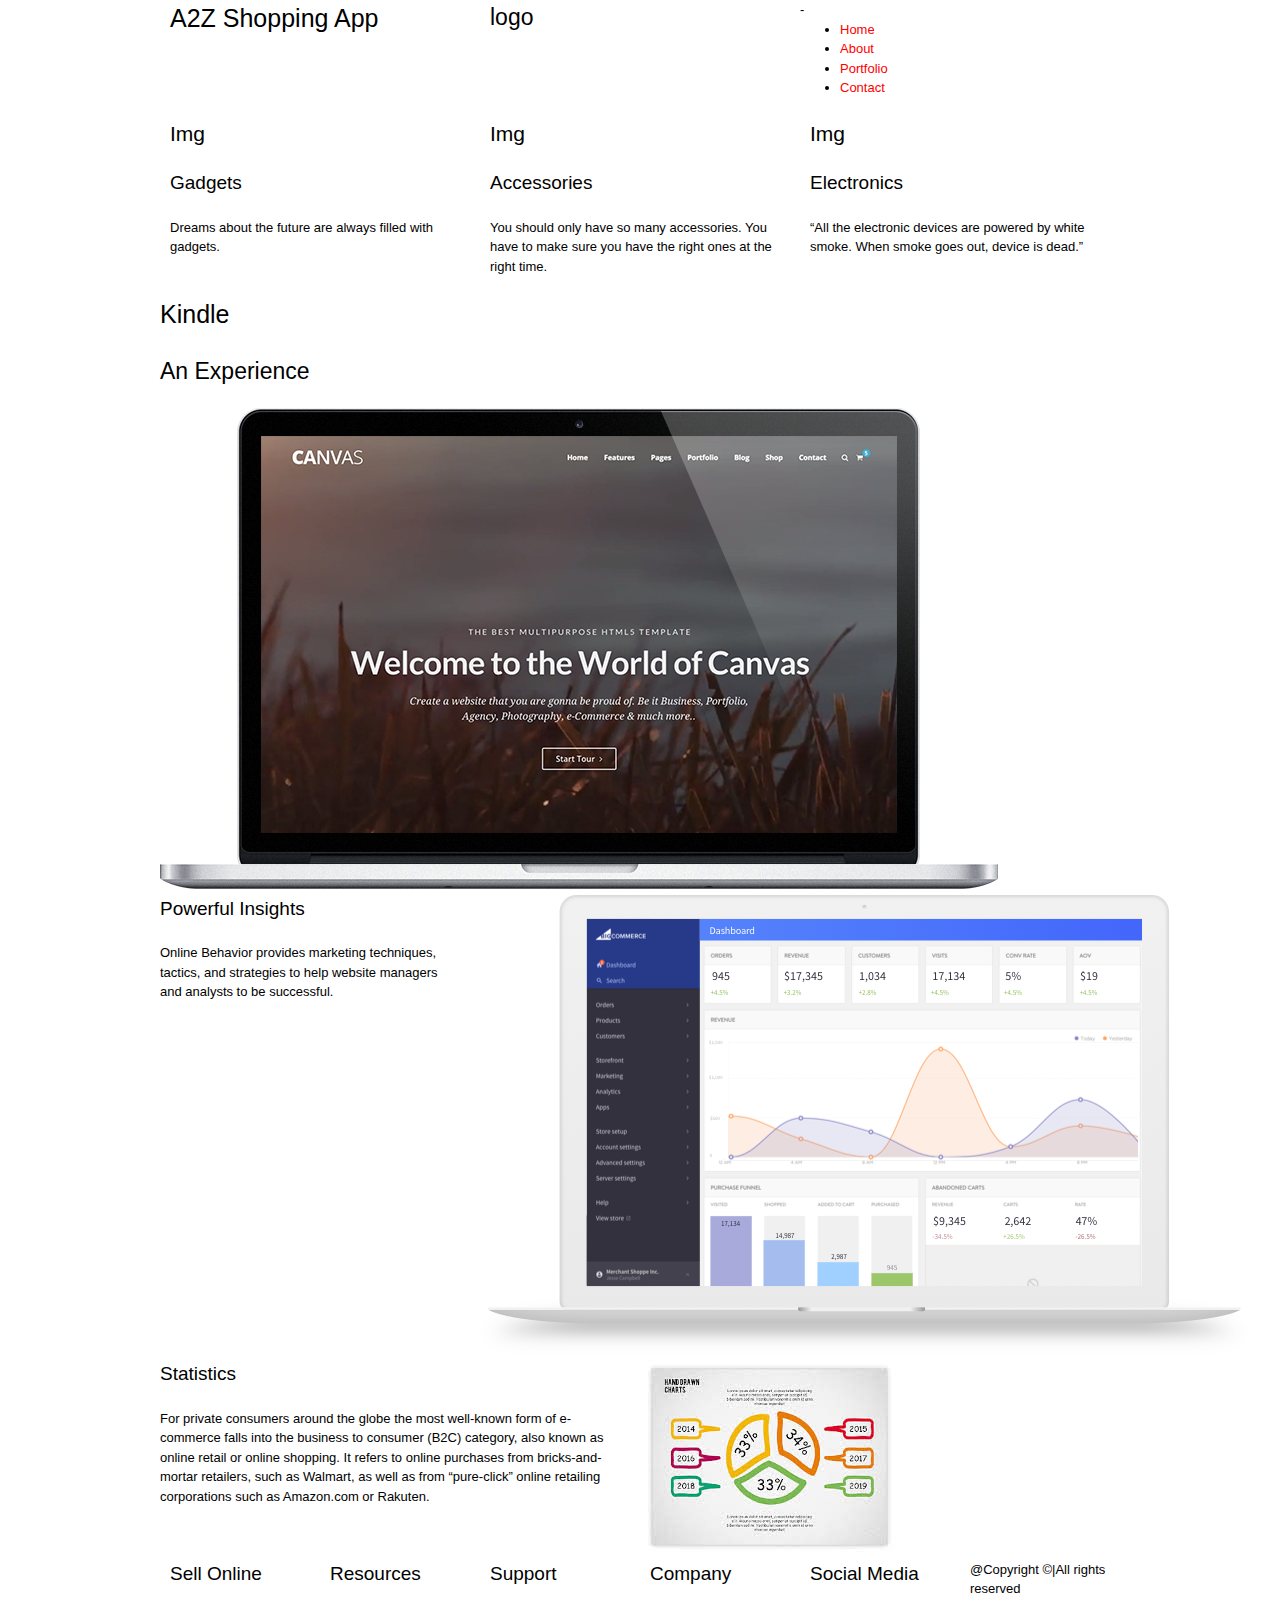
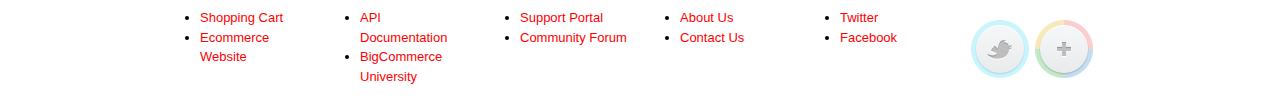
==== index.html @ c1ffc940 "first commit" ====
<!doctype html>
<html>
<head>
<title>My Web Page </title>
<meta charset="utf-8"/>

<link rel="stylesheet" href="CSS/Style.css">
<link rel="stylesheet" href="CSS/reset.css">
<link rel="stylesheet" href="CSS/text.css">
<link rel="stylesheet" href="CSS/960_12_col.css">

</head>
<body>
<div class="wrap container_12">
  <header class="clearfix">
    <h1 class="grid_4">A2Z Shopping App</h1>
    -<h2 class="grid_4">logo</h2>

    <nav class="grid_4">

    <ul>
     <li><a href="#">Home</a></li>
     <li><a href="#">About</a></li>
     <li><a href="#">Portfolio</a></li>
     <li><a href="#">Contact</a></li>
    </ul>
</nav>
</header>

  <div class="main clearfix">

    <div class="primary grid_12 clearfix">
      <div class="img clearfix">

<section class="gadgets grid_4 alpha">
  <h3>Img</h3>
<h4>Gadgets</h4>
<p>Dreams about the future are always filled with gadgets.


</p>
</section>

<section class=" accessories grid_4 ">
<h3>Img</h3>
<h4>Accessories</h4>

<p>You should only have so many accessories.
  You have to make sure you have the right ones at the right time.

</p>
</section>


<section class="electronics grid_4 omega">

  <h3>Img</h3>
<h4>Electronics</h4>

<p>“All the electronic devices are powered by white smoke. When smoke goes out, device is dead.”

</p>
</section>
</div>
</div>
</div>

<div class="hero-unit">

            <h1>Kindle</h1>
            <h2>An Experience</h2>

            <div class="hero-img">

           <img src="IMG/canvas.png" alt="Macbook">


</div>

   </div>

   <div class="analytics">
  <div class="analytics_image" grid_12 clearfix>



   <section class=" grid_4 alpha">

   <h4>Powerful Insights</h4>
   <p>
     Online Behavior provides marketing techniques, tactics, and strategies to help website managers and analysts to be successful.
   </p>
   </section>

   <section class="grid_8 omega ">

    <img style="right:-750px;top:-80px;" src="IMG/analytics.png" alt="feat-analytics">
   </section>
   </div>
    </div>


    <div class="statistics">
   <div class="statistics_image" grid_12 clearfix>
     <section class=" grid_6 alpha">

   <h4>Statistics</h4>
 <p>
    For private consumers around the globe the most well-known form of e-commerce falls into the business to consumer (B2C) category,
    also known as online retail or online shopping. It refers to online purchases from bricks-and-mortar retailers, such as Walmart,
     as well as from “pure-click” online retailing corporations such as Amazon.com or Rakuten.
    </p>
    </section>

    <section class="grid_6 beta ">

     <img style="right:-750px;top:-80px;" src="IMG/statics.jpg" alt="feat-analytics">
    </section>
    </div>
     </div>

  <div class="main_footer">

 <div class="footer grid_12 clearfix">


  <div class="grid_2 alpha">
    <h4>Sell Online</h4>
    <ul >

      <li><a href="https://www.bigcommerce.com/shopping-cart/" title="Shopping Cart" class="footer-links-link ">Shopping Cart</a></li>
      <li ><a href="https://www.bigcommerce.com/ecommerce-website/" title="Ecommerce Website" class="footer-links-link ">Ecommerce Website</a></li>

    </ul>
  </div>

      <div class="grid_2">

        <h4>Resources</h4>
        <ul >
          <li ><a href="https://developer.bigcommerce.com/api/" title="API Documentation" class="footer-links-link ">API Documentation</a></li>
          <li ><a href="https://support.bigcommerce.com/articles/University/Welcome-to-Bigcommerce-University-Video/" title="Bigcommerce University" class="footer-links-link ">BigCommerce University</a></li>

        </ul>
      </div>

            <div class="grid_2">
            <h4>Support</h4>
            <ul >
            <li ><a href="https://support.bigcommerce.com/" title="Support Portal" target="_blank" class="footer-links-link ">Support Portal</a></li>
            <li ><a href="http://forum.bigcommerce.com/" title="Community Forum" target="_blank" class="footer-links-link ">Community Forum</a></li>

          </ul></div><!--//Footer Column -->


          <div class="grid_2 ">
            <h4>Company</h4>
            <ul >
            <li ><a href="/about-us/" title="About Us" class="footer-links-link ">About Us</a></li>
            <li ><a href="/contact/" title="Contact Us" class="footer-links-link ">Contact Us</a></li>

          </ul>
        </div>

        <div class="social grid_2 " >
          <h4>Social Media</h4>
           <ul>
             <li class="footer-links-item"><a href="http://twitter.com/Bigcommerce" title="Twitter" class="footer-links-link">Twitter</a></li>
             <li class="footer-links-item"><a href="http://www.facebook.com/Bigcommerce" title="Facebook" class="footer-links-link">Facebook</a></li>
           </ul>


       </div>
       <!--//Footer Column -->



          <!-- //Footer Nav -->





          <div class="footer-bottom-copyright grid_2 omega">

                      <p>@Copyright ©|All rights reserved</p>
                      <a href="#"><img style="right:-750px;top:-80px;" src="IMG/twitter.png" alt="Twitter"></a>

                      <a href="#"><img style="right:-750px;top:-80px;" src="IMG/googleplus.png" alt="GooglePlus"></a>




        </div>


</div>
</div>

</body>
</html>
---- CSS/Style.css ----
a {
  color: red;
  text-decoration: none;
}
h1
{
  font-family: helvetica,Arial,sans-serif;
}
---- CSS/text.css ----
/*
  960 Grid System ~ Text CSS.
  Learn more ~ http://960.gs/

  Licensed under GPL and MIT.
*/

/* `Basic HTML
----------------------------------------------------------------------------------------------------*/

body {
  font: 13px/1.5 "Helvetica Neue", Arial, "Liberation Sans", FreeSans, sans-serif;
}

pre,
code {
  font-family: "DejaVu Sans Mono", Menlo, Consolas, monospace;
}

hr {
  border: 0 solid #ccc;
  border-top-width: 1px;
  clear: both;
  height: 0;
}

/* `Headings
----------------------------------------------------------------------------------------------------*/

h1 {
  font-size: 25px;
}

h2 {
  font-size: 23px;
}

h3 {
  font-size: 21px;
}

h4 {
  font-size: 19px;
}

h5 {
  font-size: 17px;
}

h6 {
  font-size: 15px;
}

/* `Spacing
----------------------------------------------------------------------------------------------------*/

ol {
  list-style: decimal;
}

ul {
  list-style: disc;
}

li {
  margin-left: 30px;
}

p,
dl,
hr,
h1,
h2,
h3,
h4,
h5,
h6,
ol,
ul,
pre,
table,
address,
fieldset,
figure {
  margin-bottom: 20px;
}
---- CSS/960_12_col.css ----
/*
  960 Grid System ~ Core CSS.
  Learn more ~ http://960.gs/

  Licensed under GPL and MIT.
*/

/*
  Forces backgrounds to span full width,
  even if there is horizontal scrolling.
  Increase this if your layout is wider.

  Note: IE6 works fine without this fix.
*/

body {
  min-width: 960px;
}

/* `Container
----------------------------------------------------------------------------------------------------*/

.container_12 {
  margin-left: auto;
  margin-right: auto;
  width: 960px;
}

/* `Grid >> Global
----------------------------------------------------------------------------------------------------*/

.grid_1,
.grid_2,
.grid_3,
.grid_4,
.grid_5,
.grid_6,
.grid_7,
.grid_8,
.grid_9,
.grid_10,
.grid_11,
.grid_12 {
  display: inline;
  float: left;
  margin-left: 10px;
  margin-right: 10px;
}

.push_1, .pull_1,
.push_2, .pull_2,
.push_3, .pull_3,
.push_4, .pull_4,
.push_5, .pull_5,
.push_6, .pull_6,
.push_7, .pull_7,
.push_8, .pull_8,
.push_9, .pull_9,
.push_10, .pull_10,
.push_11, .pull_11 {
  position: relative;
}

/* `Grid >> Children (Alpha ~ First, Omega ~ Last)
----------------------------------------------------------------------------------------------------*/

.alpha {
  margin-left: 0;
}

.omega {
  margin-right: 0;
}

/* `Grid >> 12 Columns
----------------------------------------------------------------------------------------------------*/

.container_12 .grid_1 {
  width: 60px;
}

.container_12 .grid_2 {
  width: 140px;
}

.container_12 .grid_3 {
  width: 220px;
}

.container_12 .grid_4 {
  width: 300px;
}

.container_12 .grid_5 {
  width: 380px;
}

.container_12 .grid_6 {
  width: 460px;
}

.container_12 .grid_7 {
  width: 540px;
}

.container_12 .grid_8 {
  width: 620px;
}

.container_12 .grid_9 {
  width: 700px;
}

.container_12 .grid_10 {
  width: 780px;
}

.container_12 .grid_11 {
  width: 860px;
}

.container_12 .grid_12 {
  width: 940px;
}

/* `Prefix Extra Space >> 12 Columns
----------------------------------------------------------------------------------------------------*/

.container_12 .prefix_1 {
  padding-left: 80px;
}

.container_12 .prefix_2 {
  padding-left: 160px;
}

.container_12 .prefix_3 {
  padding-left: 240px;
}

.container_12 .prefix_4 {
  padding-left: 320px;
}

.container_12 .prefix_5 {
  padding-left: 400px;
}

.container_12 .prefix_6 {
  padding-left: 480px;
}

.container_12 .prefix_7 {
  padding-left: 560px;
}

.container_12 .prefix_8 {
  padding-left: 640px;
}

.container_12 .prefix_9 {
  padding-left: 720px;
}

.container_12 .prefix_10 {
  padding-left: 800px;
}

.container_12 .prefix_11 {
  padding-left: 880px;
}

/* `Suffix Extra Space >> 12 Columns
----------------------------------------------------------------------------------------------------*/

.container_12 .suffix_1 {
  padding-right: 80px;
}

.container_12 .suffix_2 {
  padding-right: 160px;
}

.container_12 .suffix_3 {
  padding-right: 240px;
}

.container_12 .suffix_4 {
  padding-right: 320px;
}

.container_12 .suffix_5 {
  padding-right: 400px;
}

.container_12 .suffix_6 {
  padding-right: 480px;
}

.container_12 .suffix_7 {
  padding-right: 560px;
}

.container_12 .suffix_8 {
  padding-right: 640px;
}

.container_12 .suffix_9 {
  padding-right: 720px;
}

.container_12 .suffix_10 {
  padding-right: 800px;
}

.container_12 .suffix_11 {
  padding-right: 880px;
}

/* `Push Space >> 12 Columns
----------------------------------------------------------------------------------------------------*/

.container_12 .push_1 {
  left: 80px;
}

.container_12 .push_2 {
  left: 160px;
}

.container_12 .push_3 {
  left: 240px;
}

.container_12 .push_4 {
  left: 320px;
}

.container_12 .push_5 {
  left: 400px;
}

.container_12 .push_6 {
  left: 480px;
}

.container_12 .push_7 {
  left: 560px;
}

.container_12 .push_8 {
  left: 640px;
}

.container_12 .push_9 {
  left: 720px;
}

.container_12 .push_10 {
  left: 800px;
}

.container_12 .push_11 {
  left: 880px;
}

/* `Pull Space >> 12 Columns
----------------------------------------------------------------------------------------------------*/

.container_12 .pull_1 {
  left: -80px;
}

.container_12 .pull_2 {
  left: -160px;
}

.container_12 .pull_3 {
  left: -240px;
}

.container_12 .pull_4 {
  left: -320px;
}

.container_12 .pull_5 {
  left: -400px;
}

.container_12 .pull_6 {
  left: -480px;
}

.container_12 .pull_7 {
  left: -560px;
}

.container_12 .pull_8 {
  left: -640px;
}

.container_12 .pull_9 {
  left: -720px;
}

.container_12 .pull_10 {
  left: -800px;
}

.container_12 .pull_11 {
  left: -880px;
}

/* `Clear Floated Elements
----------------------------------------------------------------------------------------------------*/

/* http://sonspring.com/journal/clearing-floats */

.clear {
  clear: both;
  display: block;
  overflow: hidden;
  visibility: hidden;
  width: 0;
  height: 0;
}

/* http://www.yuiblog.com/blog/2010/09/27/clearfix-reloaded-overflowhidden-demystified */

.clearfix:before,
.clearfix:after,
.container_12:before,
.container_12:after {
  content: '.';
  display: block;
  overflow: hidden;
  visibility: hidden;
  font-size: 0;
  line-height: 0;
  width: 0;
  height: 0;
}

.clearfix:after,
.container_12:after {
  clear: both;
}

/*
  The following zoom:1 rule is specifically for IE6 + IE7.
  Move to separate stylesheet if invalid CSS is a problem.
*/

.clearfix,
.container_12 {
  zoom: 1;
}
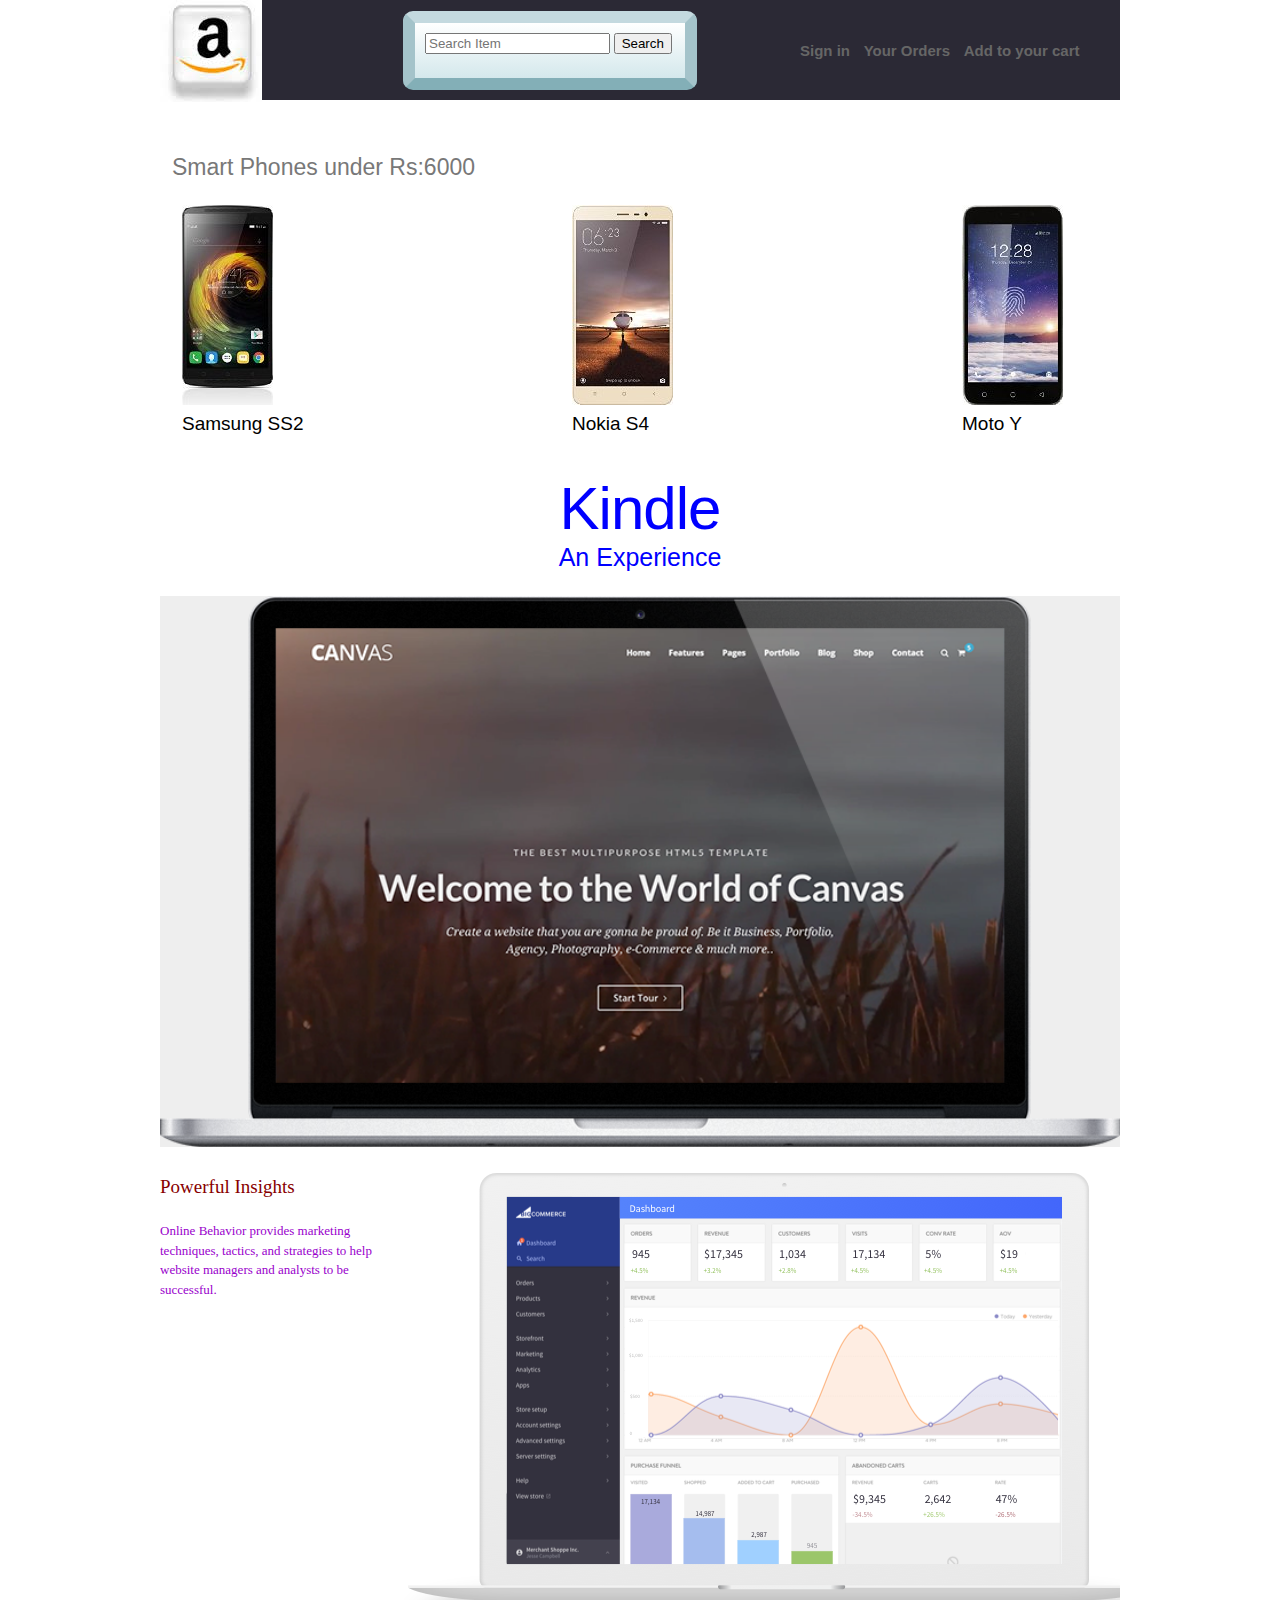
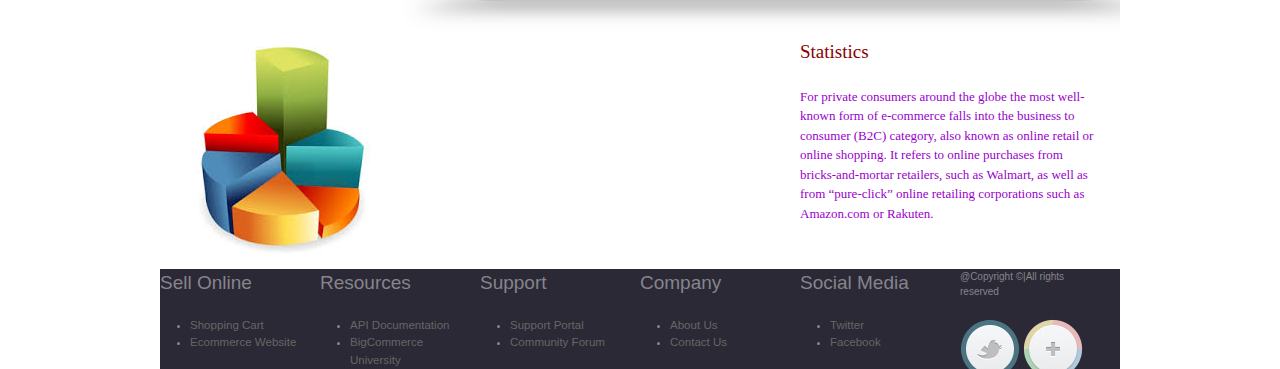
==== commit 5db2e2d0: "New Website commit" ====
--- a/index.html
+++ b/index.html
@@ -12,17 +12,24 @@
 </head>
 <body>
 <div class="wrap container_12">
-  <header class="clearfix">
-    <h1 class="grid_4">A2Z Shopping App</h1>
-    -<h2 class="grid_4">logo</h2>
+  <header class="header clearfix">
+    <h1 class="grid_2"><img src="IMG/amazon.jpg" alt"no img"></h1>
 
-    <nav class="grid_4">
+    <div class="search grid_6 clearfix">
+    <form id="searchbox" action="">
+      <input id="search" type="text" placeholder="Search Item">
+      <input id="submit" type="submit" value="Search">
+  </form>
+  </div>
+
+    <nav class="nav_bar grid_4">
 
     <ul>
-     <li><a href="#">Home</a></li>
-     <li><a href="#">About</a></li>
-     <li><a href="#">Portfolio</a></li>
-     <li><a href="#">Contact</a></li>
+     <li><a href="#">Sign in</a></li>
+     <li><a href="#">Your Orders</a></li>
+     <li><a href="AddToCart.html">Add to your cart</a></li>
+
+
     </ul>
 </nav>
 </header>
@@ -32,35 +39,31 @@
     <div class="primary grid_12 clearfix">
       <div class="img clearfix">
 
-<section class="gadgets grid_4 alpha">
-  <h3>Img</h3>
-<h4>Gadgets</h4>
-<p>Dreams about the future are always filled with gadgets.
+
+<h2> Smart Phones under Rs:6000</h2>
+<div class="margin1">
+<section class="gadgets grid_5 alpha">
+<img src="IMG/smartphone1.jpg" alt="no image">
+<h4>Samsung SS2</h4>
+</section>
+</div>
+
+<div class="margin2">
+<section class=" grid_5 alpha">
+<img src="IMG/smartphone2.jpg" alt="no image">
+<h4>Nokia S4</h4>
+</section>
+</div>
 
 
-</p>
+<div class="margin3">
+<section class=" grid_2 alpha">
+<img src="IMG/smartphone3.jpg" alt="no image">
+<h4>Moto Y</h4>
 </section>
-
-<section class=" accessories grid_4 ">
-<h3>Img</h3>
-<h4>Accessories</h4>
-
-<p>You should only have so many accessories.
-  You have to make sure you have the right ones at the right time.
-
-</p>
-</section>
+</div>
 
 
-<section class="electronics grid_4 omega">
-
-  <h3>Img</h3>
-<h4>Electronics</h4>
-
-<p>“All the electronic devices are powered by white smoke. When smoke goes out, device is dead.”
-
-</p>
-</section>
 </div>
 </div>
 </div>
@@ -69,40 +72,33 @@
 
             <h1>Kindle</h1>
             <h2>An Experience</h2>
-
-            <div class="hero-img">
-
-           <img src="IMG/canvas.png" alt="Macbook">
-
-
-</div>
-
-   </div>
+       <img src="IMG/canvas.png" alt="Macbook">
+     </div>
 
    <div class="analytics">
   <div class="analytics_image" grid_12 clearfix>
-
-
-
-   <section class=" grid_4 alpha">
+   <section class=" grid_3 alpha">
 
    <h4>Powerful Insights</h4>
    <p>
      Online Behavior provides marketing techniques, tactics, and strategies to help website managers and analysts to be successful.
    </p>
    </section>
-
-   <section class="grid_8 omega ">
-
-    <img style="right:-750px;top:-80px;" src="IMG/analytics.png" alt="feat-analytics">
+   <section class="try2 grid_9 omega ">
+   <img src="IMG/analytics.png" alt="feat-analytics">
    </section>
    </div>
     </div>
 
 
-    <div class="statistics">
+    <div class=" statistics">
    <div class="statistics_image" grid_12 clearfix>
-     <section class=" grid_6 alpha">
+     <section class="grid_8 beta ">
+
+      <img  src="IMG/stat.jpg" alt="feat-analytics">
+     </section>
+
+     <section class=" grid_4 alpha">
 
    <h4>Statistics</h4>
  <p>
@@ -112,10 +108,7 @@
     </p>
     </section>
 
-    <section class="grid_6 beta ">
 
-     <img style="right:-750px;top:-80px;" src="IMG/statics.jpg" alt="feat-analytics">
-    </section>
     </div>
      </div>
 
@@ -169,33 +162,17 @@
              <li class="footer-links-item"><a href="http://www.facebook.com/Bigcommerce" title="Facebook" class="footer-links-link">Facebook</a></li>
            </ul>
 
-
-       </div>
-       <!--//Footer Column -->
-
-
-
-          <!-- //Footer Nav -->
-
-
-
-
-
-          <div class="footer-bottom-copyright grid_2 omega">
+        </div>
+         <div class="footer-bottom-copyright grid_2 omega">
 
                       <p>@Copyright ©|All rights reserved</p>
                       <a href="#"><img style="right:-750px;top:-80px;" src="IMG/twitter.png" alt="Twitter"></a>
 
                       <a href="#"><img style="right:-750px;top:-80px;" src="IMG/googleplus.png" alt="GooglePlus"></a>
-
-
-
-
-        </div>
-
-
+            </div>
 </div>
 </div>
 
+</div>
 </body>
 </html>
--- a/CSS/Style.css
+++ b/CSS/Style.css
@@ -1,8 +1,345 @@
-a {
-  color: red;
+
+ header{
+
+
+  position: relative;
+  min-height: 100px;
+
+  background-size:auto;
+
+
+  right:10px;
+
+  min-width: 1300px;
+height: 100px;
+position: relative;;
+margin: auto;
+background: #e3e3e3;
+
+background-color: #2b2935;
+background-size:auto;
+
+width: 100%;
+margin-left: inherit;
+
+
+    font-family: "Source Sans Pro",Helvetica,Arial,sans-serif;
+    font-size: .72222rem;
+    line-height:-1;
+
+
+}
+
+.wrap {
+    display: block;
+ margin-left: 20px;
+    overflow: hidden;
+}
+header h2{
+background: url(../IMG/logo.gif) no-repeat;
+text-indent: -9999px;
+
+width: 1800px;
+height: 250px;
+}
+
+/* header h1{
+ font-size: 5px;
+text-align: center;
+margin-top: 50px;
+
+letter-spacing: 1px;
+/*color: #3366ff;*/
+text-transform: uppercase;
+color: #fff;
+background: #666;
+text-shadow: 0px 0px 3px  #FF0033;
+/*text-shadow: 5px 10px 10px #FF0033;*/
+
+font-variant: small-caps;
+
+    font-family: 'Tagesschrift', 'Georgia', serif;
+ font-style: italic;
+
+}*/
+
+header img
+{
+  height: 30px;
+  width: 30px;
+
+}
+
+
+nav li{
+
+  font-size: 15px;
+  text-align: center;
+  font-weight: bolder;
+
+  font-family: sans-serif;
+
+  color: blue;
+
+
+
+
+
+
+    display:inline;
+    margin-left: 0;
+    margin-right: 10px;
+  /*  background-color: gray;*/
+
+
+
+
+}
+.img h2{
+  color: 	#787878;
+}
+
+.margin1 {
+  margin-left: 10px;
+}
+
+.margin2 {
+  margin-left: 20px;
+}
+.margin3 {
+  margin-left: 15px;
+}
+
+
+
+
+
+
+ul a {
   text-decoration: none;
-}
-h1
+  color:#666;
+}
+
+
+ul a:hover{
+ text-decoration:underline;
+ color: red;
+  // when you swipe on text
+}
+
+
+
+.container_12{
+
+
+
+}
+
+
+
+/**nav {
+
+  background-color: gray;
+}*/
+
+.main{
+
+  min-width: 1000px;
+  min-height: 100px;
+
+margin: 30px 0;
+
+}
+
+.primary{
+
+
+position: relative;
+min-height: 100px;
+
+background-size:auto;
+
+
+left: 2px;
+
+top: 10px;
+bottom: 20
+}
+
+
+
+
+section{
+
+box-sizing: border-box;
+padding-top: 20px;
+     padding-bottom: : 20px;
+
+}
+
+.nav_bar{
+  padding-top: 40px;
+}
+.search{
+  padding-top: 10px;
+}
+
+#searchbox
 {
-  font-family: helvetica,Arial,sans-serif;
-}
+    background-color: red;
+    background-image: linear-gradient(#fff, #d4e8ec);
+    border-radius: 10px;
+    border-width: 12px;
+    border-style: solid;
+    border-color: #c4d9df #a4c3ca #83afb7;
+    width: 250px;
+    height: 35px;
+    padding: 10px;
+    margin: 1px auto 50px;
+    overflow: hidden; /* Clear floats */
+}
+
+
+
+.hero-unit img {
+width: 960px;
+
+background-size:auto;
+    background-color: #EEEEEE;
+
+
+  }
+.hero-unit h1 {
+    color: blue;
+    font-size: 60px;
+    text-align: center;
+    text-shadow: 5,8,4,gray;
+    letter-spacing: -1px;
+    line-height: 1;
+    margin-bottom: 0;
+}
+.hero-unit h2{
+  color: blue;
+  text-align: center;
+    font-size: 25px;
+
+
+}
+
+.analytics_image h4{
+    font-family: 'Georgia';
+    color:	#880000 ;
+}
+
+.analytics_image p{
+color:	#9900CC ;
+font-family: 'Tagesschrift';
+}
+
+.analytics{
+  padding-top: 20px;
+     padding-bottom: : 20px;
+}
+
+
+.statistics_image h4{
+    font-family: 'Georgia';
+    color:	#880000 ;
+}
+.statistics_image p{
+color:	#9900CC ;
+font-family: 'Tagesschrift';
+}
+
+
+
+.statistics{
+  padding-top: 20px;
+     padding-bottom: : 20px;
+}
+
+.statistics_image{
+  font-family: sans-serif;
+  color: blue;
+
+  .statistics h4{
+    text-shadow: 1px 1px 1px rgba(255,255,255, .5); }
+  }
+
+
+
+
+
+    /*background-image:url(../IMG/background2.jpg);*/
+    background-size:auto;
+
+    height:200px;
+}
+
+.main_footer{
+  padding-top: 20px;
+     padding-bottom: : 20px;
+}
+
+
+
+.footer {
+
+
+  background: rgb(205, 255,255);
+  position: relative;
+  min-height: 100px;
+
+  background-size:auto;
+
+
+  right:10px;
+
+  min-width: 1300px;
+height: 100px;
+position: relative;;
+margin: auto;
+background: #e3e3e3;
+
+background-color: #2b2935;
+background-size:auto;
+
+width: 100%;
+margin-left: inherit;
+
+  color: #86848c;
+    font-family: "Source Sans Pro",Helvetica,Arial,sans-serif;
+    font-size: .72222rem;
+    line-height:-1;
+
+
+
+}
+
+.footer-bottom-copyright p
+{
+
+font-size: 10px;
+font-family: "Source Sans Pro",Helvetica,Arial,sans-serif;
+
+
+
+}
+
+
+.footwear h3{
+  background: url(../IMG/footwear.jpg) no-repeat;
+  text-indent: -9999px;
+  width: 180px;
+  height: 120px;
+}
+
+
+
+
+/*cart{
+  display: block;
+  min-width: 1300px;
+  overflow: hidden;
+
+}*/
